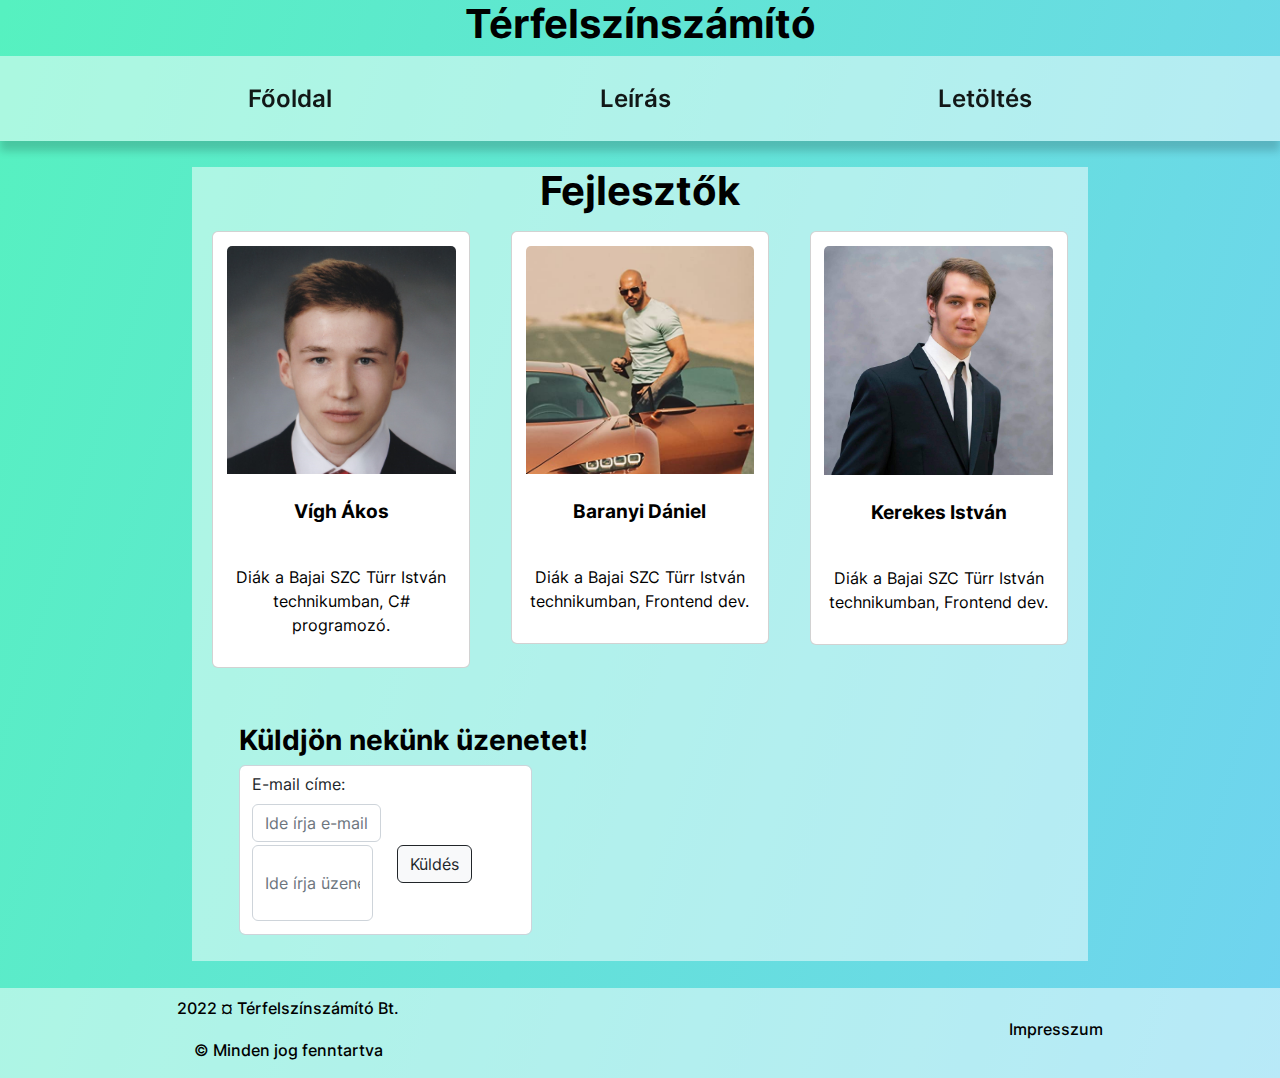
==== weboldal/index.html @ 1609f547 "fixed all prettier problems 👍" ====
<!DOCTYPE html>
<html lang="hu">

<head>

    <meta charset="UTF-8">
    <meta http-equiv="X-UA-Compatible" content="IE=edge">
    <meta name="viewport" content="width=device-width, initial-scale=1.0">
    <meta name="authors" content="Kerekes István, Baranyi Dániel, Vígh Ákos">
    <meta name="description" content="A térfelszín számító applikáció bemutatása">
    <meta name="keywords" content="Térfelszínszámító, Matematika, Számítás, Terület, Kerület, Terület és Kerület számítása, Alakzatok">

    <title>Térfelszínszámító</title>

    <link rel="stylesheet" href="css/bootstrap.min.css">
    <link rel="stylesheet" href="css/index.css">

</head>

<body>
    <header>
        <h1><b>Térfelszínszámító</b></h1>
        <nav class="navbar sticky-top navbar-expand-md navbar-light">
            <div class="container-fluid">
                <button class="navbar-toggler" type="button" data-bs-toggle="collapse" data-bs-target="#navbarNavAltMarkup" aria-controls="navbarNavAltMarkup" aria-expanded="false" aria-label="Toggle navigation">
                <span class="navbar-toggler-icon"></span>
              </button>
                <div class="collapse navbar-collapse" id="navbarNavAltMarkup">
                    <div class="navbar-nav navbar">
                        <a class="nav-link active" href="index.html">Főoldal</a>
                        <a class="nav-link active" href="leiras.html">Leírás</a>
                        <a class="nav-link active" href="" download="">Letöltés</a>
                    </div>
                </div>
            </div>
        </nav>
    </header>

    <main>
        <section class="container">
            <h1 id="fejlesztok">Fejlesztők</h1>
            <div class="mb-3">
                <div class="row">

                    <div class="mb-3 col-md-4">
                        <div class="card mb-4 box-shadow" style="margin: 3%;padding: 5%;">
                            <img class="card-img-top" src="img/akos.jpg" alt="Kép Vígh Ákosról" title="Vígh Ákos">
                            <p class="card-text text">Vígh Ákos</p>
                            <p>Diák a Bajai SZC Türr István technikumban, C# programozó.</p>
                        </div>
                    </div>

                    <div class="mb-3 col-md-4">
                        <div class="card mb-4 box-shadow" style="margin: 3%; padding: 5%;">
                            <img class="card-img-top" src="img/tate2.jpg" alt="Kép Baranyi Dánielről" title="Baranyi Dániel">
                            <p class="card-text text">Baranyi Dániel</p>
                            <p>Diák a Bajai SZC Türr István technikumban, Frontend dev.</p>
                        </div>
                    </div>

                    <div class="mb-3 col-md-4">
                        <div class="card mb-4 box-shadow" style="margin: 3%; padding: 5%;">
                            <img class="card-img-top" src="img/stewie.jpg" alt="Kép Kerekes Istvánról" title="Kerekes István">
                            <p class="card-text text">Kerekes István</p>
                            <p>Diák a Bajai SZC Türr István technikumban, Frontend dev.</p>
                        </div>
                    </div>
                </div>
            </div>

            <div class="mb-3" id="email">
                <h3><b>Küldjön nekünk üzenetet!</b></h3>
                <form action="https://formsubmit.co/kerekesistvan.teszteles@outlook.hu" method="POST">
                    <div class="form-control" id="formMsg">
                        <input type="hidden" name="_subject" value="Új üzenet!">
                        <label for="useremail" class="form-label">E-mail címe:</label>
                        <input type="email" class="form-control" name="email" id="useremail" placeholder="Ide írja e-mail címét..." required>
                        <div class="row">
                            <div class="col">
                                <input type="text" class="form-control" name="message" id="msg" placeholder="Ide írja üzenetét..." required>
                            </div>
                            <div class="col">
                                <button type="submit" class="btn btn-light btn-outline-dark" value="Send">Küldés</button>
                            </div>
                        </div>
                    </div>
                </form>
            </div>
        </section>
    </main>
    <footer class="navbar-nav navbar">
        <h6>2022 ¤ Térfelszínszámító Bt.</h4>
        <h6>© Minden jog fenntartva</h5>
        <h6>Impresszum</h6>
    </footer>
    <script src="js/bootstrap.min.js"></script>
</body>
</html>
---- weboldal/css/index.css ----
body {
    font-family: inter;
    color: #000000;
    background: linear-gradient(107.29deg, #56F1C0 0.38%, #70D3F0 100%);
}

nav {
    height: 85px;
    background: rgba(255, 255, 255, 0.5);
    text-align: center;
    font-size: x-large;
    box-shadow: 0px 10px 8px #0000002c;
    margin-bottom: 2%;
}

main {
    margin-left: 15%;
    margin-right: 15%;
}

h1 {
    text-align: center;
}

.container {
    background-color: white;
}

.navcontainer {
    display: flex;
    flex-wrap: wrap;
    flex-direction: row;
    justify-content: space-around;
    align-items: center;
    align-content: space-around;
    position: sticky !important;
    top: 0px !important;
}

.navitem {
    flex: 0 0 auto;
    margin: 10px;
}

a {
    color: #000000;
    text-decoration: none;
}

#fejlesztok {
    text-align: center;
    font-style: normal;
}

@font-face {
    font-family: inter;
    src: url(Inter-VariableFont_slnt\,wght.ttf);
}

.container {
    background-color: rgba(255, 255, 255, 0.5);
}

img {
    height: 90%;
    width: 100%;
    display: block;
}

.row {
    text-align: center;
}

.text {
    padding: 10%;
    font-size: larger;
    font-weight: bold;
}

#fejlesztok {
    margin-top: 2% !important;
    font-weight: bold;
}

li {
    float: center;
}

section {
    margin-bottom: 3%;
}

header {
    font-weight: bold;
}

#formMsg {
    width: 60%;
    height: 170px;
}

footer {
    text-align: center;
    height: 90px;
    background: #ffffff80;
    box-shadow: 0px 10px 8px #0000002c;
}

h2 {
    font-weight: bold;
}

h5 {
    color: rgba(0, 0, 0, 0.75);
}

input {
    margin-bottom: 1%;
}

button {
    float: left;
}

#msg {
    height: 200%;
    width: 100%;
}

#email {
    width: 60%;
    padding-bottom: 3%;
    padding-left: 4%;
}

#useremail {
    width: 48.5%;
}

h2 {
    padding-top: 2%;
}

.navbar-nav.navbar {
    width: 100%;
    color: black;
    font-weight: 600;
    display: flex;
    gap: 20%;
}

.nav-link.active {
    font-size: x-large;
}

.navbar-nav {
    display: flex !important;
    align-items: center !important;
    justify-content: center !important;
}
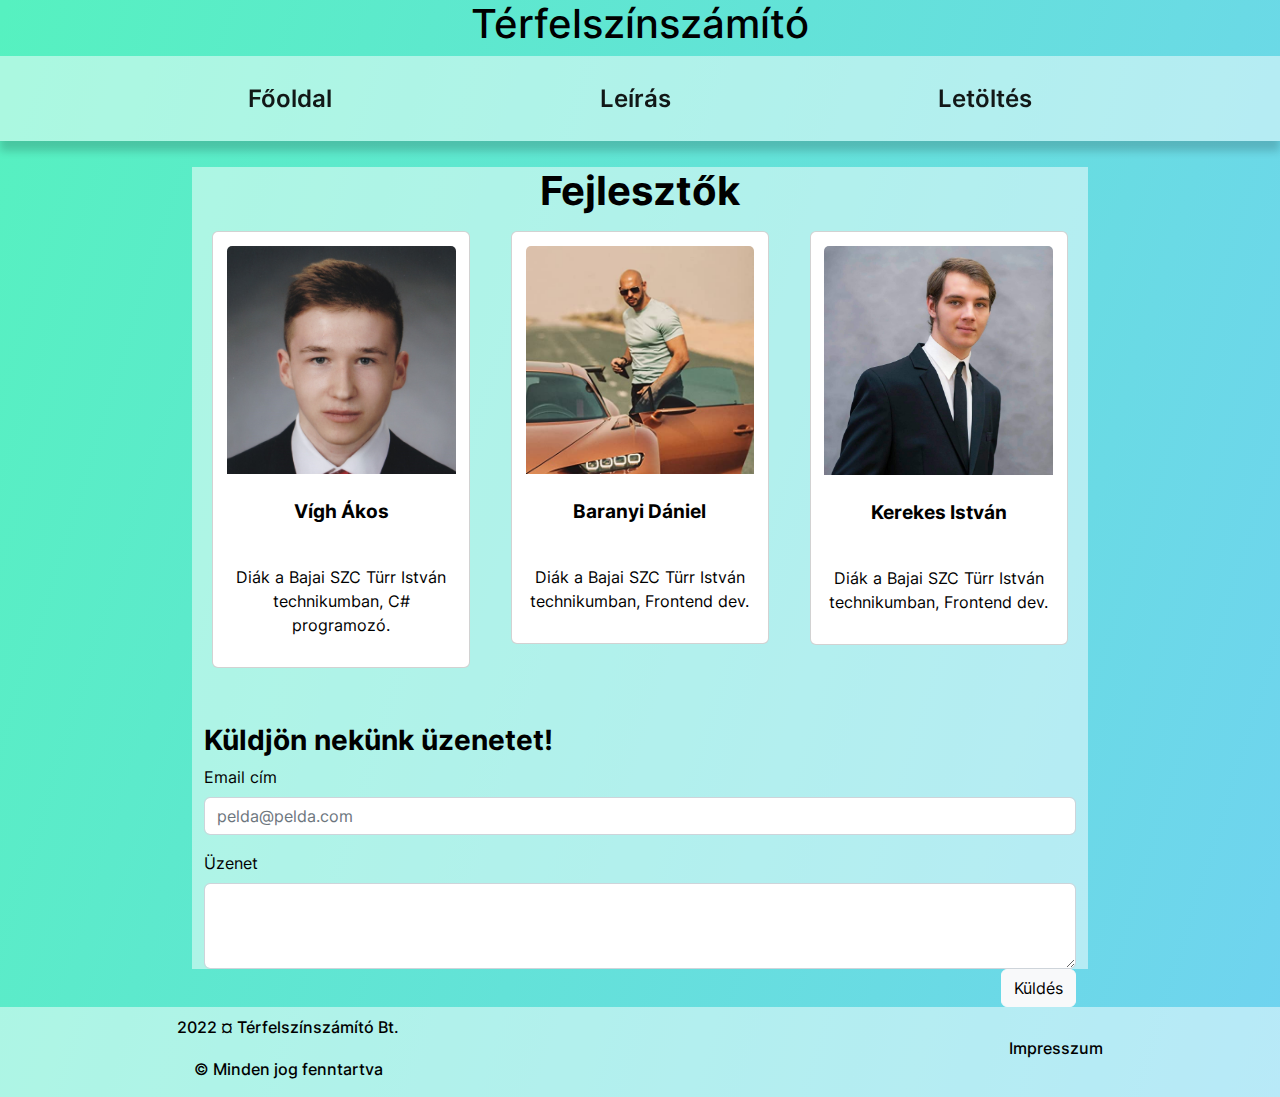
==== commit 9526e466: "index.html tervhez igazítása 1" ====
--- a/weboldal/index.html
+++ b/weboldal/index.html
@@ -2,7 +2,6 @@
 <html lang="hu">
 
 <head>
-
     <meta charset="UTF-8">
     <meta http-equiv="X-UA-Compatible" content="IE=edge">
     <meta name="viewport" content="width=device-width, initial-scale=1.0">
@@ -19,7 +18,7 @@
 
 <body>
     <header>
-        <h1><b>Térfelszínszámító</b></h1>
+        <h1>Térfelszínszámító</h1>
         <nav class="navbar sticky-top navbar-expand-md navbar-light">
             <div class="container-fluid">
                 <button class="navbar-toggler" type="button" data-bs-toggle="collapse" data-bs-target="#navbarNavAltMarkup" aria-controls="navbarNavAltMarkup" aria-expanded="false" aria-label="Toggle navigation">
@@ -68,29 +67,25 @@
                 </div>
             </div>
 
-            <div class="mb-3" id="email">
+            <div class="form">
                 <h3><b>Küldjön nekünk üzenetet!</b></h3>
                 <form action="https://formsubmit.co/kerekesistvan.teszteles@outlook.hu" method="POST">
-                    <div class="form-control" id="formMsg">
-                        <input type="hidden" name="_subject" value="Új üzenet!">
-                        <label for="useremail" class="form-label">E-mail címe:</label>
-                        <input type="email" class="form-control" name="email" id="useremail" placeholder="Ide írja e-mail címét..." required>
-                        <div class="row">
-                            <div class="col">
-                                <input type="text" class="form-control" name="message" id="msg" placeholder="Ide írja üzenetét..." required>
-                            </div>
-                            <div class="col">
-                                <button type="submit" class="btn btn-light btn-outline-dark" value="Send">Küldés</button>
-                            </div>
-                        </div>
+                    <div class="mb-3">
+                        <label for="exampleFormControlInput1" class="form-label">Email cím</label>
+                        <input type="email" class="form-control" id="exampleFormControlInput1" placeholder="pelda@pelda.com">
+                    </div>
+                    <div class="mb-3">
+                        <label for="exampleFormControlTextarea1" class="form-label">Üzenet</label>
+                        <textarea class="form-control" id="exampleFormControlTextarea1" rows="3"></textarea>
+                        <button type="submit" class="btn btn-light">Küldés</button>
                     </div>
                 </form>
             </div>
         </section>
     </main>
     <footer class="navbar-nav navbar">
-        <h6>2022 ¤ Térfelszínszámító Bt.</h4>
-        <h6>© Minden jog fenntartva</h5>
+        <h6>2022 ¤ Térfelszínszámító Bt.</h6>
+        <h6>© Minden jog fenntartva</h6>
         <h6>Impresszum</h6>
     </footer>
     <script src="js/bootstrap.min.js"></script>
--- a/weboldal/css/index.css
+++ b/weboldal/css/index.css
@@ -23,7 +23,7 @@
 }
 
 .container {
-    background-color: white;
+    background-color: rgba(255, 255, 255, 0.5);
 }
 
 .navcontainer {
@@ -94,11 +94,6 @@
     font-weight: bold;
 }
 
-#formMsg {
-    width: 60%;
-    height: 170px;
-}
-
 footer {
     text-align: center;
     height: 90px;
@@ -157,4 +152,8 @@
     display: flex !important;
     align-items: center !important;
     justify-content: center !important;
+}
+
+.btn.btn-light{
+    float: right;
 }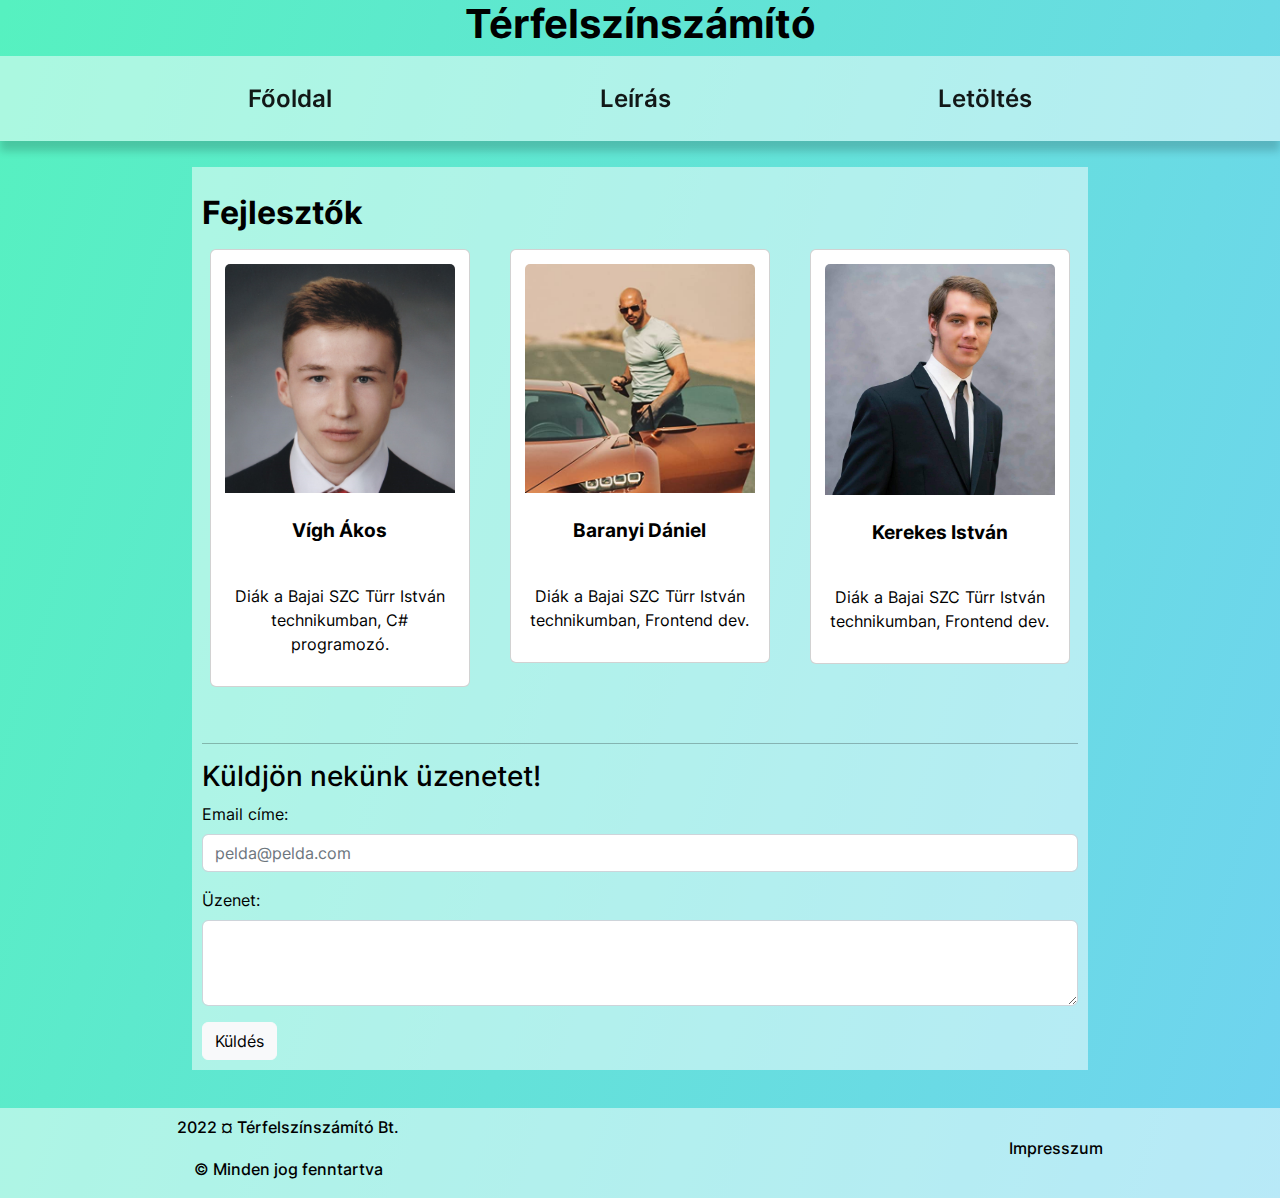
==== commit d54510ae: "Weboldal változtatások" ====
--- a/weboldal/index.html
+++ b/weboldal/index.html
@@ -36,11 +36,9 @@
     </header>
 
     <main>
-        <section class="container">
-            <h1 id="fejlesztok">Fejlesztők</h1>
+        <h2>Fejlesztők</h2>
             <div class="mb-3">
                 <div class="row">
-
                     <div class="mb-3 col-md-4">
                         <div class="card mb-4 box-shadow" style="margin: 3%;padding: 5%;">
                             <img class="card-img-top" src="img/akos.jpg" alt="Kép Vígh Ákosról" title="Vígh Ákos">
@@ -67,27 +65,28 @@
                 </div>
             </div>
 
-            <div class="form">
-                <h3><b>Küldjön nekünk üzenetet!</b></h3>
-                <form action="https://formsubmit.co/kerekesistvan.teszteles@outlook.hu" method="POST">
-                    <div class="mb-3">
-                        <label for="exampleFormControlInput1" class="form-label">Email cím</label>
-                        <input type="email" class="form-control" id="exampleFormControlInput1" placeholder="pelda@pelda.com">
-                    </div>
-                    <div class="mb-3">
-                        <label for="exampleFormControlTextarea1" class="form-label">Üzenet</label>
-                        <textarea class="form-control" id="exampleFormControlTextarea1" rows="3"></textarea>
-                        <button type="submit" class="btn btn-light">Küldés</button>
-                    </div>
-                </form>
-            </div>
-        </section>
+            <hr>
+
+            <form action="https://formsubmit.co/kerekesistvan.teszteles@outlook.hu" method="POST">
+                <h3>Küldjön nekünk üzenetet!</h3>
+                <div class="mb-3">
+                    <label for="exampleFormControlInput1" class="form-label">Email címe:</label>
+                    <input type="email" class="form-control" id="exampleFormControlInput1" placeholder="pelda@pelda.com">
+                </div>
+                <div class="mb-3">
+                    <label for="exampleFormControlTextarea1" class="form-label">Üzenet:</label>
+                    <textarea class="form-control" id="exampleFormControlTextarea1" rows="3"></textarea>
+                </div>
+                <button type="submit" class="btn btn-light">Küldés</button>
+            </form>
     </main>
+
     <footer class="navbar-nav navbar">
         <h6>2022 ¤ Térfelszínszámító Bt.</h6>
         <h6>© Minden jog fenntartva</h6>
         <h6>Impresszum</h6>
     </footer>
+
     <script src="js/bootstrap.min.js"></script>
 </body>
 </html>--- a/weboldal/css/index.css
+++ b/weboldal/css/index.css
@@ -6,7 +6,7 @@
 
 nav {
     height: 85px;
-    background: rgba(255, 255, 255, 0.5);
+    background-color: rgba(255, 255, 255, 0.5);
     text-align: center;
     font-size: x-large;
     box-shadow: 0px 10px 8px #0000002c;
@@ -14,16 +14,14 @@
 }
 
 main {
-    margin-left: 15%;
-    margin-right: 15%;
+    margin: 0 15% 3% 15%;
+    background-color: rgba(255, 255, 255, 0.5);
+    padding: 10px;
 }
 
 h1 {
     text-align: center;
-}
-
-.container {
-    background-color: rgba(255, 255, 255, 0.5);
+    font-weight: bold;
 }
 
 .navcontainer {
@@ -45,11 +43,6 @@
 a {
     color: #000000;
     text-decoration: none;
-}
-
-#fejlesztok {
-    text-align: center;
-    font-style: normal;
 }
 
 @font-face {
@@ -77,17 +70,8 @@
     font-weight: bold;
 }
 
-#fejlesztok {
-    margin-top: 2% !important;
-    font-weight: bold;
-}
-
 li {
     float: center;
-}
-
-section {
-    margin-bottom: 3%;
 }
 
 header {
@@ -107,29 +91,6 @@
 
 h5 {
     color: rgba(0, 0, 0, 0.75);
-}
-
-input {
-    margin-bottom: 1%;
-}
-
-button {
-    float: left;
-}
-
-#msg {
-    height: 200%;
-    width: 100%;
-}
-
-#email {
-    width: 60%;
-    padding-bottom: 3%;
-    padding-left: 4%;
-}
-
-#useremail {
-    width: 48.5%;
 }
 
 h2 {
@@ -152,8 +113,4 @@
     display: flex !important;
     align-items: center !important;
     justify-content: center !important;
-}
-
-.btn.btn-light{
-    float: right;
 }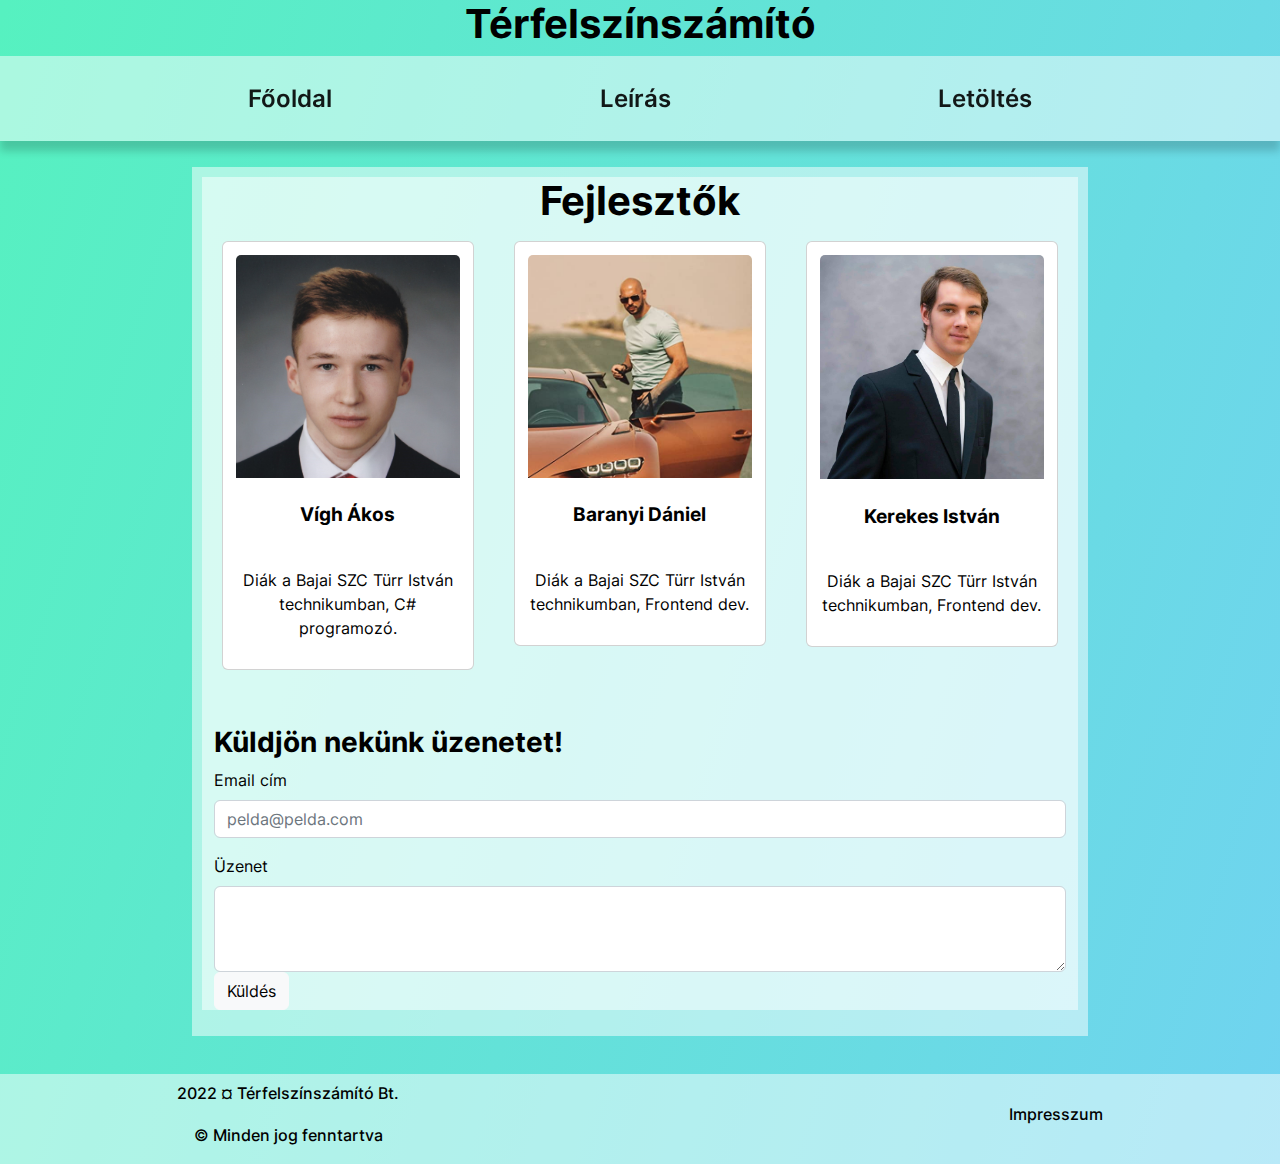
==== commit c465af5f: "nem enged pullolni" ====
--- a/weboldal/index.html
+++ b/weboldal/index.html
@@ -1,6 +1,5 @@
 <!DOCTYPE html>
 <html lang="hu">
-
 <head>
     <meta charset="UTF-8">
     <meta http-equiv="X-UA-Compatible" content="IE=edge">
@@ -8,12 +7,11 @@
     <meta name="authors" content="Kerekes István, Baranyi Dániel, Vígh Ákos">
     <meta name="description" content="A térfelszín számító applikáció bemutatása">
     <meta name="keywords" content="Térfelszínszámító, Matematika, Számítás, Terület, Kerület, Terület és Kerület számítása, Alakzatok">
-
+    <link rel="icon" type="image/png" sizes="32x32" href="../docs/web_pics/favicon-32x32.png">
     <title>Térfelszínszámító</title>
 
     <link rel="stylesheet" href="css/bootstrap.min.css">
     <link rel="stylesheet" href="css/index.css">
-
 </head>
 
 <body>
@@ -36,9 +34,11 @@
     </header>
 
     <main>
-        <h2>Fejlesztők</h2>
+        <section class="container">
+            <h1 id="fejlesztok">Fejlesztők</h1>
             <div class="mb-3">
                 <div class="row">
+
                     <div class="mb-3 col-md-4">
                         <div class="card mb-4 box-shadow" style="margin: 3%;padding: 5%;">
                             <img class="card-img-top" src="img/akos.jpg" alt="Kép Vígh Ákosról" title="Vígh Ákos">
@@ -65,28 +65,27 @@
                 </div>
             </div>
 
-            <hr>
-
-            <form action="https://formsubmit.co/kerekesistvan.teszteles@outlook.hu" method="POST">
-                <h3>Küldjön nekünk üzenetet!</h3>
-                <div class="mb-3">
-                    <label for="exampleFormControlInput1" class="form-label">Email címe:</label>
-                    <input type="email" class="form-control" id="exampleFormControlInput1" placeholder="pelda@pelda.com">
-                </div>
-                <div class="mb-3">
-                    <label for="exampleFormControlTextarea1" class="form-label">Üzenet:</label>
-                    <textarea class="form-control" id="exampleFormControlTextarea1" rows="3"></textarea>
-                </div>
-                <button type="submit" class="btn btn-light">Küldés</button>
-            </form>
+            <div class="form">
+                <h3><b>Küldjön nekünk üzenetet!</b></h3>
+                <form action="https://formsubmit.co/kerekesistvan.teszteles@outlook.hu" method="POST">
+                    <div class="mb-3">
+                        <label for="exampleFormControlInput1" class="form-label">Email cím</label>
+                        <input type="email" class="form-control" id="exampleFormControlInput1" placeholder="pelda@pelda.com">
+                    </div>
+                    <div class="mb-3">
+                        <label for="exampleFormControlTextarea1" class="form-label">Üzenet</label>
+                        <textarea class="form-control" id="exampleFormControlTextarea1" rows="3"></textarea>
+                        <button type="submit" class="btn btn-light">Küldés</button>
+                    </div>
+                </form>
+            </div>
+        </section>
     </main>
-
     <footer class="navbar-nav navbar">
         <h6>2022 ¤ Térfelszínszámító Bt.</h6>
         <h6>© Minden jog fenntartva</h6>
         <h6>Impresszum</h6>
     </footer>
-
     <script src="js/bootstrap.min.js"></script>
 </body>
 </html>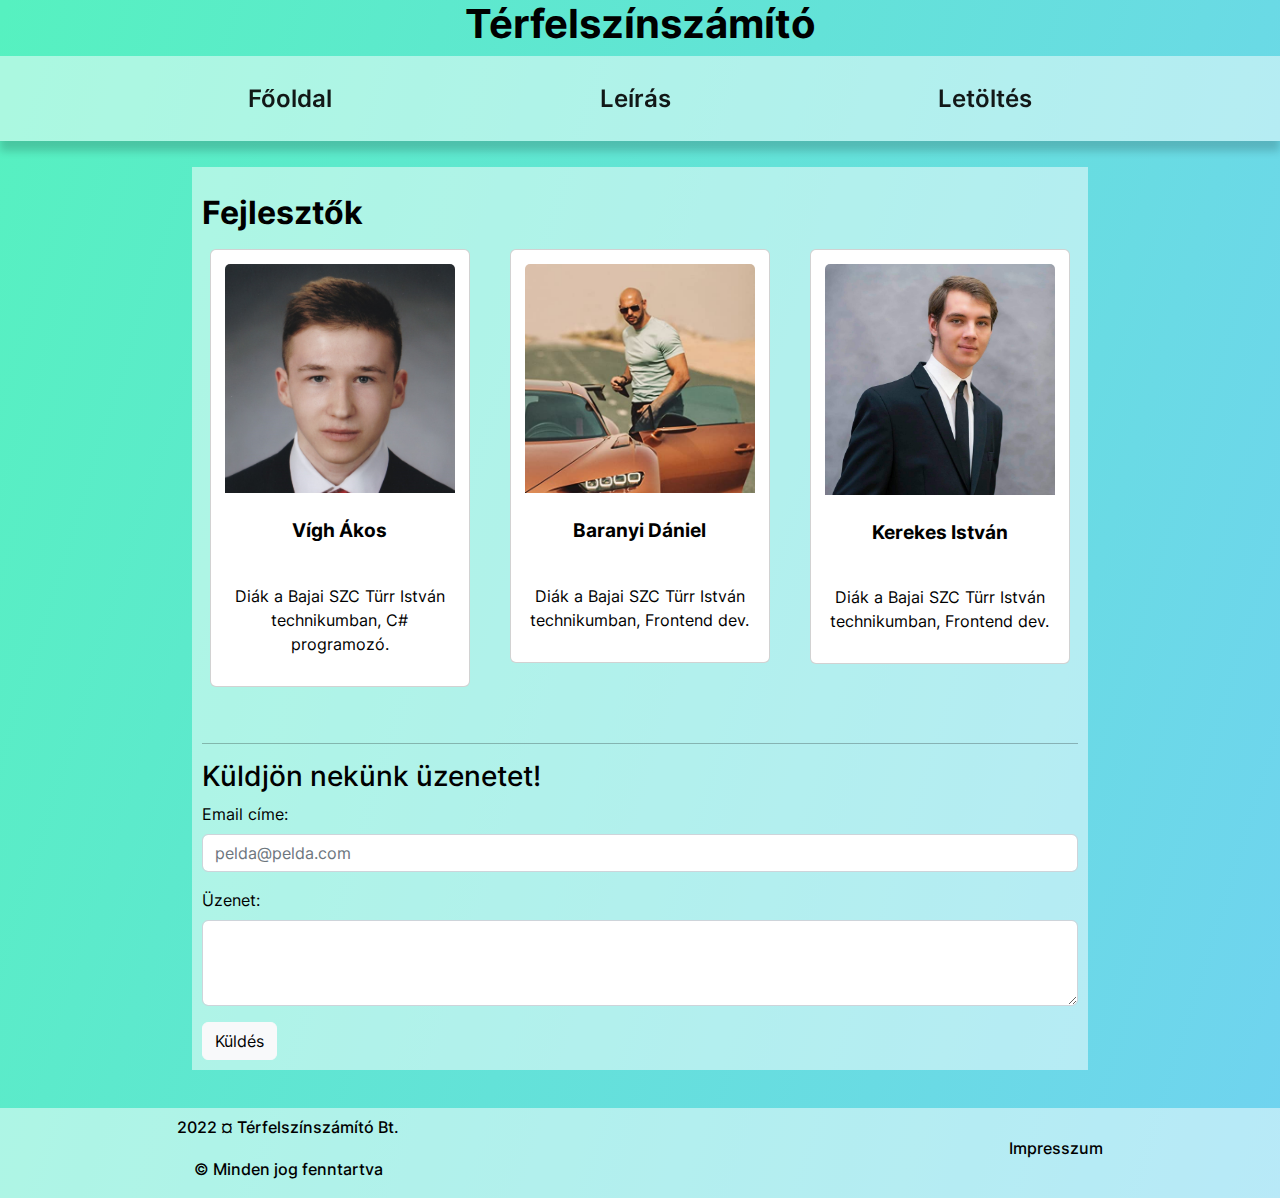
==== commit 11c6488a: "Merge branch 'main' of https://github.com/baranyidaniel/terfelszinszamito" ====
--- a/weboldal/index.html
+++ b/weboldal/index.html
@@ -34,11 +34,9 @@
     </header>
 
     <main>
-        <section class="container">
-            <h1 id="fejlesztok">Fejlesztők</h1>
+        <h2>Fejlesztők</h2>
             <div class="mb-3">
                 <div class="row">
-
                     <div class="mb-3 col-md-4">
                         <div class="card mb-4 box-shadow" style="margin: 3%;padding: 5%;">
                             <img class="card-img-top" src="img/akos.jpg" alt="Kép Vígh Ákosról" title="Vígh Ákos">
@@ -65,27 +63,28 @@
                 </div>
             </div>
 
-            <div class="form">
-                <h3><b>Küldjön nekünk üzenetet!</b></h3>
-                <form action="https://formsubmit.co/kerekesistvan.teszteles@outlook.hu" method="POST">
-                    <div class="mb-3">
-                        <label for="exampleFormControlInput1" class="form-label">Email cím</label>
-                        <input type="email" class="form-control" id="exampleFormControlInput1" placeholder="pelda@pelda.com">
-                    </div>
-                    <div class="mb-3">
-                        <label for="exampleFormControlTextarea1" class="form-label">Üzenet</label>
-                        <textarea class="form-control" id="exampleFormControlTextarea1" rows="3"></textarea>
-                        <button type="submit" class="btn btn-light">Küldés</button>
-                    </div>
-                </form>
-            </div>
-        </section>
+            <hr>
+
+            <form action="https://formsubmit.co/kerekesistvan.teszteles@outlook.hu" method="POST">
+                <h3>Küldjön nekünk üzenetet!</h3>
+                <div class="mb-3">
+                    <label for="exampleFormControlInput1" class="form-label">Email címe:</label>
+                    <input type="email" class="form-control" id="exampleFormControlInput1" placeholder="pelda@pelda.com">
+                </div>
+                <div class="mb-3">
+                    <label for="exampleFormControlTextarea1" class="form-label">Üzenet:</label>
+                    <textarea class="form-control" id="exampleFormControlTextarea1" rows="3"></textarea>
+                </div>
+                <button type="submit" class="btn btn-light">Küldés</button>
+            </form>
     </main>
+
     <footer class="navbar-nav navbar">
         <h6>2022 ¤ Térfelszínszámító Bt.</h6>
         <h6>© Minden jog fenntartva</h6>
         <h6>Impresszum</h6>
     </footer>
+
     <script src="js/bootstrap.min.js"></script>
 </body>
 </html>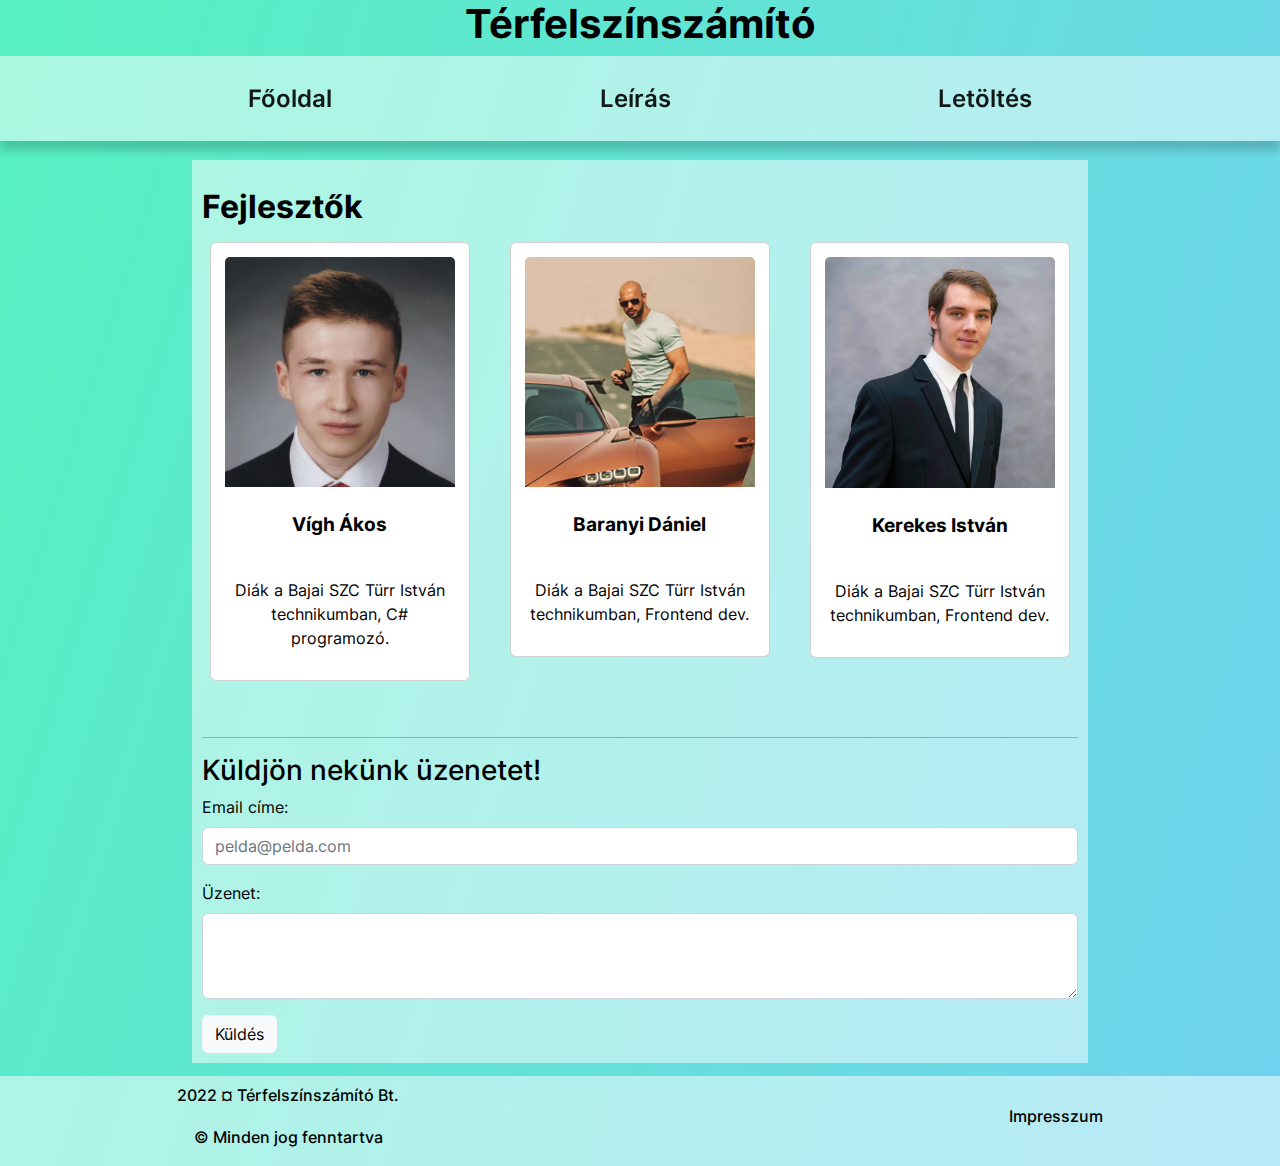
==== commit fb9b89b9: "padding igazítás, hogy az oldalak pontosabban tükrőzzék a terveket" ====
--- a/weboldal/index.html
+++ b/weboldal/index.html
@@ -1,5 +1,6 @@
 <!DOCTYPE html>
 <html lang="hu">
+
 <head>
     <meta charset="UTF-8">
     <meta http-equiv="X-UA-Compatible" content="IE=edge">
@@ -26,7 +27,7 @@
                     <div class="navbar-nav navbar">
                         <a class="nav-link active" href="index.html">Főoldal</a>
                         <a class="nav-link active" href="leiras.html">Leírás</a>
-                        <a class="nav-link active" href="" download="">Letöltés</a>
+                        <a class="nav-link active" href="assets/terfelszinszamito.zip" download="Térfelszínszámító">Letöltés</a>
                     </div>
                 </div>
             </div>
@@ -35,48 +36,48 @@
 
     <main>
         <h2>Fejlesztők</h2>
-            <div class="mb-3">
-                <div class="row">
-                    <div class="mb-3 col-md-4">
-                        <div class="card mb-4 box-shadow" style="margin: 3%;padding: 5%;">
-                            <img class="card-img-top" src="img/akos.jpg" alt="Kép Vígh Ákosról" title="Vígh Ákos">
-                            <p class="card-text text">Vígh Ákos</p>
-                            <p>Diák a Bajai SZC Türr István technikumban, C# programozó.</p>
-                        </div>
+        <div class="mb-3">
+            <div class="row">
+                <div class="mb-3 col-md-4">
+                    <div class="card mb-4 box-shadow" style="margin: 3%;padding: 5%;">
+                        <img class="card-img-top" src="img/akos.jpg" alt="Kép Vígh Ákosról" title="Vígh Ákos">
+                        <p class="card-text text">Vígh Ákos</p>
+                        <p>Diák a Bajai SZC Türr István technikumban, C# programozó.</p>
                     </div>
+                </div>
 
-                    <div class="mb-3 col-md-4">
-                        <div class="card mb-4 box-shadow" style="margin: 3%; padding: 5%;">
-                            <img class="card-img-top" src="img/tate2.jpg" alt="Kép Baranyi Dánielről" title="Baranyi Dániel">
-                            <p class="card-text text">Baranyi Dániel</p>
-                            <p>Diák a Bajai SZC Türr István technikumban, Frontend dev.</p>
-                        </div>
+                <div class="mb-3 col-md-4">
+                    <div class="card mb-4 box-shadow" style="margin: 3%; padding: 5%;">
+                        <img class="card-img-top" src="img/tate2.jpg" alt="Kép Baranyi Dánielről" title="Baranyi Dániel">
+                        <p class="card-text text">Baranyi Dániel</p>
+                        <p>Diák a Bajai SZC Türr István technikumban, Frontend dev.</p>
                     </div>
+                </div>
 
-                    <div class="mb-3 col-md-4">
-                        <div class="card mb-4 box-shadow" style="margin: 3%; padding: 5%;">
-                            <img class="card-img-top" src="img/stewie.jpg" alt="Kép Kerekes Istvánról" title="Kerekes István">
-                            <p class="card-text text">Kerekes István</p>
-                            <p>Diák a Bajai SZC Türr István technikumban, Frontend dev.</p>
-                        </div>
+                <div class="mb-3 col-md-4">
+                    <div class="card mb-4 box-shadow" style="margin: 3%; padding: 5%;">
+                        <img class="card-img-top" src="img/stewie.jpg" alt="Kép Kerekes Istvánról" title="Kerekes István">
+                        <p class="card-text text">Kerekes István</p>
+                        <p>Diák a Bajai SZC Türr István technikumban, Frontend dev.</p>
                     </div>
                 </div>
             </div>
+        </div>
 
-            <hr>
+        <hr>
 
-            <form action="https://formsubmit.co/kerekesistvan.teszteles@outlook.hu" method="POST">
-                <h3>Küldjön nekünk üzenetet!</h3>
-                <div class="mb-3">
-                    <label for="exampleFormControlInput1" class="form-label">Email címe:</label>
-                    <input type="email" class="form-control" id="exampleFormControlInput1" placeholder="pelda@pelda.com">
-                </div>
-                <div class="mb-3">
-                    <label for="exampleFormControlTextarea1" class="form-label">Üzenet:</label>
-                    <textarea class="form-control" id="exampleFormControlTextarea1" rows="3"></textarea>
-                </div>
-                <button type="submit" class="btn btn-light">Küldés</button>
-            </form>
+        <form action="https://formsubmit.co/kerekesistvan.teszteles@outlook.hu" method="POST">
+            <h3>Küldjön nekünk üzenetet!</h3>
+            <div class="mb-3">
+                <label for="exampleFormControlInput1" class="form-label">Email címe:</label>
+                <input type="email" class="form-control" id="exampleFormControlInput1" placeholder="pelda@pelda.com">
+            </div>
+            <div class="mb-3">
+                <label for="exampleFormControlTextarea1" class="form-label">Üzenet:</label>
+                <textarea class="form-control" id="exampleFormControlTextarea1" rows="3"></textarea>
+            </div>
+            <button type="submit" class="btn btn-light">Küldés</button>
+        </form>
     </main>
 
     <footer class="navbar-nav navbar">
@@ -87,4 +88,5 @@
 
     <script src="js/bootstrap.min.js"></script>
 </body>
+
 </html>--- a/weboldal/css/index.css
+++ b/weboldal/css/index.css
@@ -10,11 +10,10 @@
     text-align: center;
     font-size: x-large;
     box-shadow: 0px 10px 8px #0000002c;
-    margin-bottom: 2%;
 }
 
 main {
-    margin: 0 15% 3% 15%;
+    margin: 1.5% 15% 1% 15%;
     background-color: rgba(255, 255, 255, 0.5);
     padding: 10px;
 }
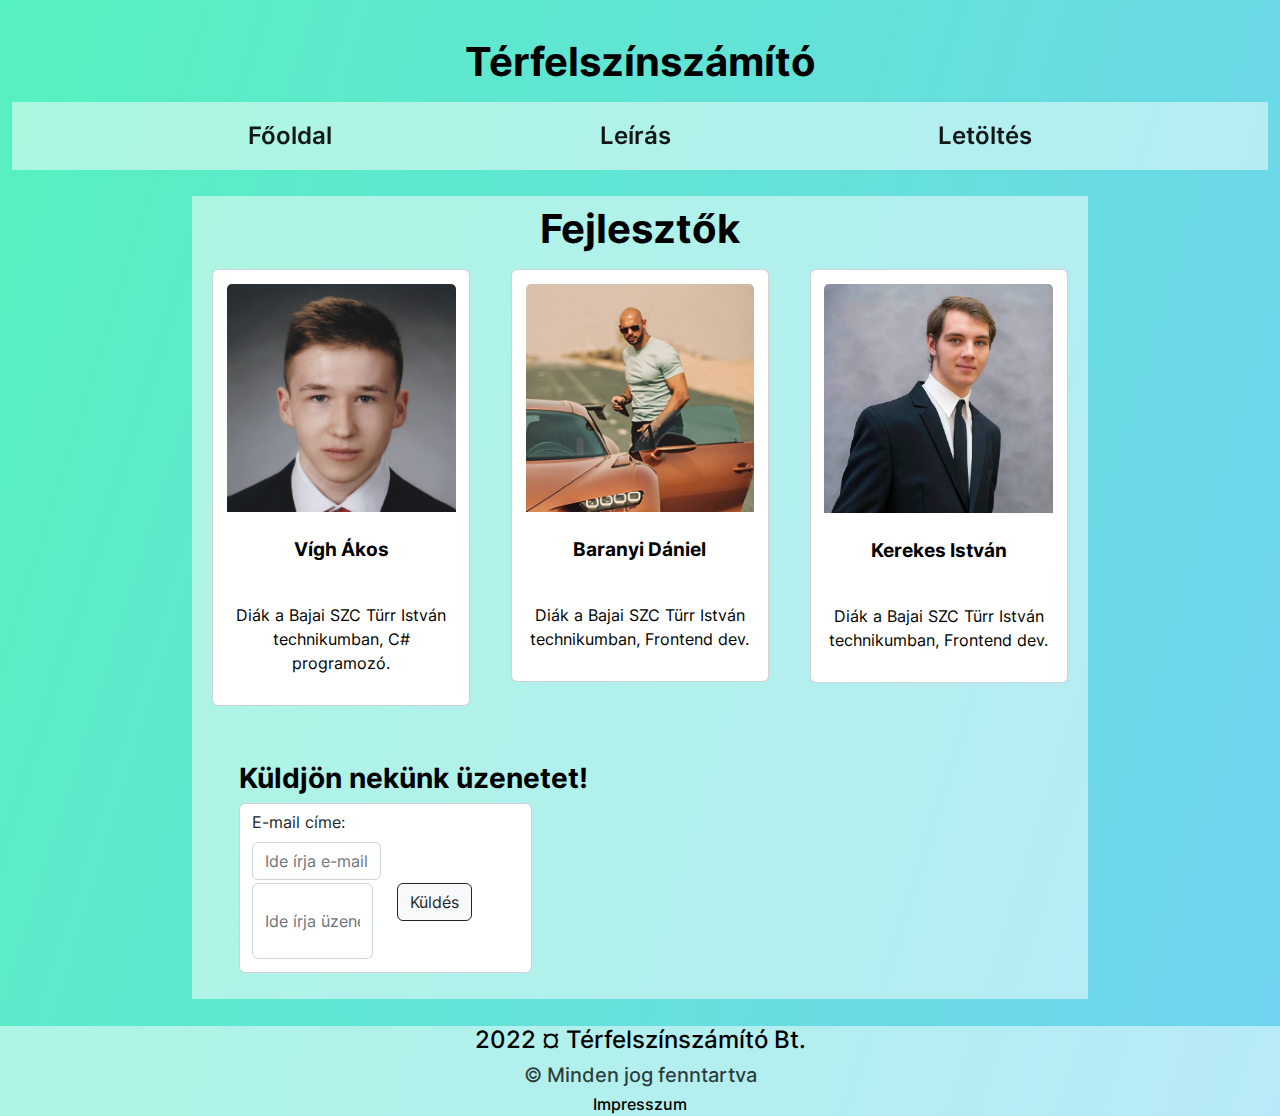
==== commit 04661c72: "fooldal hamburger menu fix" ====
--- a/weboldal/index.html
+++ b/weboldal/index.html
@@ -2,90 +2,102 @@
 <html lang="hu">
 
 <head>
+
     <meta charset="UTF-8">
     <meta http-equiv="X-UA-Compatible" content="IE=edge">
     <meta name="viewport" content="width=device-width, initial-scale=1.0">
     <meta name="authors" content="Kerekes István, Baranyi Dániel, Vígh Ákos">
     <meta name="description" content="A térfelszín számító applikáció bemutatása">
     <meta name="keywords" content="Térfelszínszámító, Matematika, Számítás, Terület, Kerület, Terület és Kerület számítása, Alakzatok">
-    <link rel="icon" type="image/png" sizes="32x32" href="../docs/web_pics/favicon-32x32.png">
+
     <title>Térfelszínszámító</title>
 
     <link rel="stylesheet" href="css/bootstrap.min.css">
     <link rel="stylesheet" href="css/index.css">
+
 </head>
 
 <body>
     <header>
-        <h1>Térfelszínszámító</h1>
+        <h1><b>Térfelszínszámító</b></h1>
         <nav class="navbar sticky-top navbar-expand-md navbar-light">
             <div class="container-fluid">
                 <button class="navbar-toggler" type="button" data-bs-toggle="collapse" data-bs-target="#navbarNavAltMarkup" aria-controls="navbarNavAltMarkup" aria-expanded="false" aria-label="Toggle navigation">
-                <span class="navbar-toggler-icon"></span>
-              </button>
+                    <span class="navbar-toggler-icon"></span>
+                </button>
                 <div class="collapse navbar-collapse" id="navbarNavAltMarkup">
                     <div class="navbar-nav navbar">
                         <a class="nav-link active" href="index.html">Főoldal</a>
                         <a class="nav-link active" href="leiras.html">Leírás</a>
-                        <a class="nav-link active" href="assets/terfelszinszamito.zip" download="Térfelszínszámító">Letöltés</a>
+                        <a class="nav-link active" href="">Letöltés</a>
                     </div>
                 </div>
             </div>
         </nav>
     </header>
+    <main>
+        <section class="container">
 
-    <main>
-        <h2>Fejlesztők</h2>
-        <div class="mb-3">
-            <div class="row">
-                <div class="mb-3 col-md-4">
-                    <div class="card mb-4 box-shadow" style="margin: 3%;padding: 5%;">
-                        <img class="card-img-top" src="img/akos.jpg" alt="Kép Vígh Ákosról" title="Vígh Ákos">
-                        <p class="card-text text">Vígh Ákos</p>
-                        <p>Diák a Bajai SZC Türr István technikumban, C# programozó.</p>
+            <h1 id="fejlesztok">Fejlesztők</h1>
+            <div class="mb-3">
+                <div class="row">
+
+                    <div class="mb-3 col-md-4">
+                        <div class="card mb-4 box-shadow" style="margin: 3%;padding: 5%;">
+                            <img class="card-img-top" src="img/akos.jpg" alt="Kép Vígh Ákosról" title="Vígh Ákos">
+                            <p class="card-text text">Vígh Ákos</p>
+                            <p>Diák a Bajai SZC Türr István technikumban, C# programozó.</p>
+                        </div>
                     </div>
-                </div>
 
-                <div class="mb-3 col-md-4">
-                    <div class="card mb-4 box-shadow" style="margin: 3%; padding: 5%;">
-                        <img class="card-img-top" src="img/tate2.jpg" alt="Kép Baranyi Dánielről" title="Baranyi Dániel">
-                        <p class="card-text text">Baranyi Dániel</p>
-                        <p>Diák a Bajai SZC Türr István technikumban, Frontend dev.</p>
+                    <div class="mb-3 col-md-4">
+                        <div class="card mb-4 box-shadow" style="margin: 3%; padding: 5%;">
+                            <img class="card-img-top" src="img/tate2.jpg" alt="Kép Baranyi Dánielről" title="Baranyi Dániel">
+                            <p class="card-text text">Baranyi Dániel</p>
+                            <p>Diák a Bajai SZC Türr István technikumban, Frontend dev.</p>
+                        </div>
                     </div>
-                </div>
 
-                <div class="mb-3 col-md-4">
-                    <div class="card mb-4 box-shadow" style="margin: 3%; padding: 5%;">
-                        <img class="card-img-top" src="img/stewie.jpg" alt="Kép Kerekes Istvánról" title="Kerekes István">
-                        <p class="card-text text">Kerekes István</p>
-                        <p>Diák a Bajai SZC Türr István technikumban, Frontend dev.</p>
+                    <div class="mb-3 col-md-4">
+                        <div class="card mb-4 box-shadow" style="margin: 3%; padding: 5%;">
+                            <img class="card-img-top" src="img/stewie.jpg" alt="Kép Kerekes Istvánról" title="Kerekes István">
+                            <p class="card-text text">Kerekes István</p>
+                            <p>Diák a Bajai SZC Türr István technikumban, Frontend dev.</p>
+                        </div>
                     </div>
                 </div>
             </div>
-        </div>
 
-        <hr>
+            <div class="mb-3" id="email">
+                <h3><b>Küldjön nekünk üzenetet!</b></h3>
+                <form action="https://formsubmit.co/kerekesistvan.teszteles@outlook.hu" method="POST">
+                    <div class="form-control" id="formMsg">
+                        <input type="hidden" name="_subject" value="Új üzenet!">
+                        <label for="useremail" class="form-label">E-mail címe:</label>
+                        <input type="email" class="form-control" name="email" id="useremail" placeholder="Ide írja e-mail címét..." required>
 
-        <form action="https://formsubmit.co/kerekesistvan.teszteles@outlook.hu" method="POST">
-            <h3>Küldjön nekünk üzenetet!</h3>
-            <div class="mb-3">
-                <label for="exampleFormControlInput1" class="form-label">Email címe:</label>
-                <input type="email" class="form-control" id="exampleFormControlInput1" placeholder="pelda@pelda.com">
+                        <div class="row">
+                            <div class="col">
+                                <input type="text" class="form-control" name="message" id="msg" placeholder="Ide írja üzenetét..." required>
+                            </div>
+
+                            <div class="col">
+                                <button type="submit" class="btn btn-light btn-outline-dark" value="Send">Küldés</button>
+                            </div>
+                        </div>
+
+                    </div>
+
+                </form>
             </div>
-            <div class="mb-3">
-                <label for="exampleFormControlTextarea1" class="form-label">Üzenet:</label>
-                <textarea class="form-control" id="exampleFormControlTextarea1" rows="3"></textarea>
-            </div>
-            <button type="submit" class="btn btn-light">Küldés</button>
-        </form>
+
+        </section>
     </main>
-
-    <footer class="navbar-nav navbar">
-        <h6>2022 ¤ Térfelszínszámító Bt.</h6>
-        <h6>© Minden jog fenntartva</h6>
+    <footer>
+        <h4>2022 ¤ Térfelszínszámító Bt.</h4>
+        <h5>© Minden jog fenntartva</h5>
         <h6>Impresszum</h6>
     </footer>
-
     <script src="js/bootstrap.min.js"></script>
 </body>
 
--- a/weboldal/css/index.css
+++ b/weboldal/css/index.css
@@ -4,34 +4,18 @@
     background: linear-gradient(107.29deg, #56F1C0 0.38%, #70D3F0 100%);
 }
 
-nav {
-    height: 85px;
-    background-color: rgba(255, 255, 255, 0.5);
-    text-align: center;
-    font-size: x-large;
-    box-shadow: 0px 10px 8px #0000002c;
-}
-
 main {
-    margin: 1.5% 15% 1% 15%;
-    background-color: rgba(255, 255, 255, 0.5);
-    padding: 10px;
+    margin-left: 15%;
+    margin-right: 15%;
 }
 
 h1 {
+    padding-top: 1%;
     text-align: center;
-    font-weight: bold;
 }
 
-.navcontainer {
-    display: flex;
-    flex-wrap: wrap;
-    flex-direction: row;
-    justify-content: space-around;
-    align-items: center;
-    align-content: space-around;
-    position: sticky !important;
-    top: 0px !important;
+.container {
+    background-color: white;
 }
 
 .navitem {
@@ -42,6 +26,11 @@
 a {
     color: #000000;
     text-decoration: none;
+}
+
+#fejlesztok {
+    text-align: center;
+    font-style: normal;
 }
 
 @font-face {
@@ -69,12 +58,27 @@
     font-weight: bold;
 }
 
+#fejlesztok {
+    margin-top: 2% !important;
+    font-weight: bold;
+}
+
 li {
     float: center;
 }
 
+section {
+    margin-bottom: 3%;
+}
+
 header {
+    margin-top: 2%;
     font-weight: bold;
+}
+
+#formMsg {
+    width: 60%;
+    height: 170px;
 }
 
 footer {
@@ -92,12 +96,36 @@
     color: rgba(0, 0, 0, 0.75);
 }
 
+input {
+    margin-bottom: 1%;
+}
+
+button {
+    float: left;
+}
+
+#msg {
+    height: 200%;
+    width: 100%;
+}
+
+#email {
+    width: 60%;
+    padding-bottom: 3%;
+    padding-left: 4%;
+}
+
+#useremail {
+    width: 48.5%;
+}
+
 h2 {
     padding-top: 2%;
 }
 
 .navbar-nav.navbar {
     width: 100%;
+    background: #ffffff80;
     color: black;
     font-weight: 600;
     display: flex;
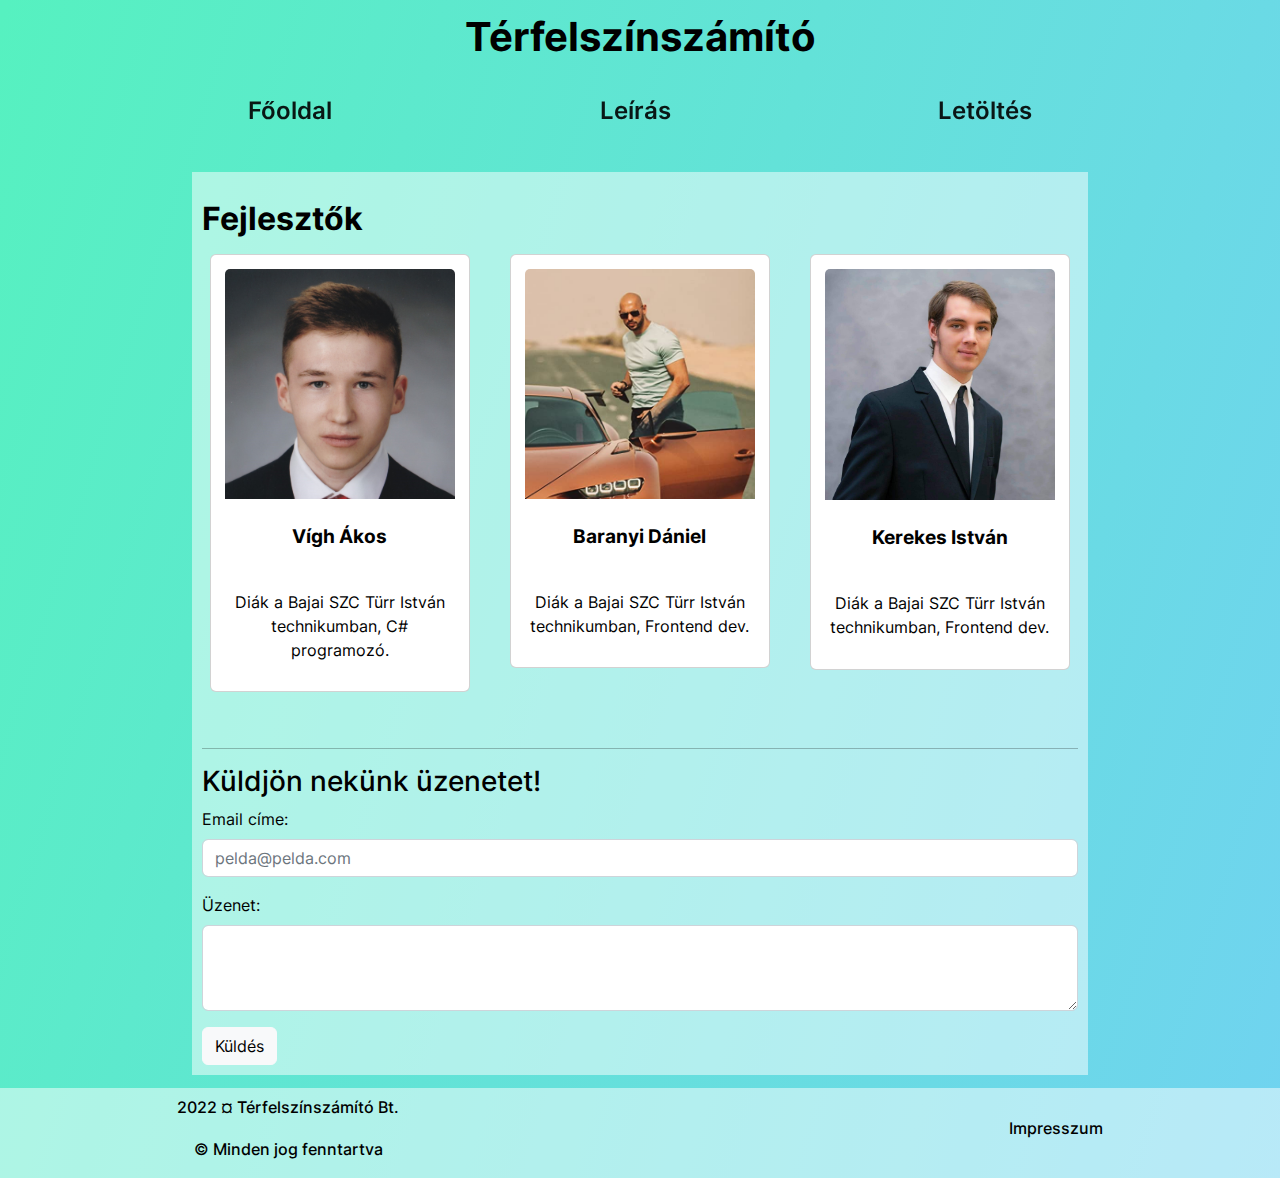
==== commit c3dc1905: "Merge branch 'main' of https://github.com/baranyidaniel/terfelszinszamito" ====
--- a/weboldal/index.html
+++ b/weboldal/index.html
@@ -2,24 +2,22 @@
 <html lang="hu">
 
 <head>
-
     <meta charset="UTF-8">
     <meta http-equiv="X-UA-Compatible" content="IE=edge">
     <meta name="viewport" content="width=device-width, initial-scale=1.0">
     <meta name="authors" content="Kerekes István, Baranyi Dániel, Vígh Ákos">
     <meta name="description" content="A térfelszín számító applikáció bemutatása">
     <meta name="keywords" content="Térfelszínszámító, Matematika, Számítás, Terület, Kerület, Terület és Kerület számítása, Alakzatok">
-
+    <link rel="icon" type="image/png" sizes="32x32" href="../docs/web_pics/favicon-32x32.png">
     <title>Térfelszínszámító</title>
 
     <link rel="stylesheet" href="css/bootstrap.min.css">
     <link rel="stylesheet" href="css/index.css">
-
 </head>
 
 <body>
     <header>
-        <h1><b>Térfelszínszámító</b></h1>
+        <h1>Térfelszínszámító</h1>
         <nav class="navbar sticky-top navbar-expand-md navbar-light">
             <div class="container-fluid">
                 <button class="navbar-toggler" type="button" data-bs-toggle="collapse" data-bs-target="#navbarNavAltMarkup" aria-controls="navbarNavAltMarkup" aria-expanded="false" aria-label="Toggle navigation">
@@ -29,75 +27,64 @@
                     <div class="navbar-nav navbar">
                         <a class="nav-link active" href="index.html">Főoldal</a>
                         <a class="nav-link active" href="leiras.html">Leírás</a>
-                        <a class="nav-link active" href="">Letöltés</a>
+                        <a class="nav-link active" href="assets/terfelszinszamito.zip" download="Térfelszínszámító">Letöltés</a>
                     </div>
                 </div>
             </div>
         </nav>
     </header>
     <main>
-        <section class="container">
+        <h2>Fejlesztők</h2>
+        <div class="mb-3">
+            <div class="row">
+                <div class="mb-3 col-md-4">
+                    <div class="card mb-4 box-shadow" style="margin: 3%;padding: 5%;">
+                        <img class="card-img-top" src="img/akos.jpg" alt="Kép Vígh Ákosról" title="Vígh Ákos">
+                        <p class="card-text text">Vígh Ákos</p>
+                        <p>Diák a Bajai SZC Türr István technikumban, C# programozó.</p>
+                    </div>
+                </div>
 
-            <h1 id="fejlesztok">Fejlesztők</h1>
-            <div class="mb-3">
-                <div class="row">
+                <div class="mb-3 col-md-4">
+                    <div class="card mb-4 box-shadow" style="margin: 3%; padding: 5%;">
+                        <img class="card-img-top" src="img/tate2.jpg" alt="Kép Baranyi Dánielről" title="Baranyi Dániel">
+                        <p class="card-text text">Baranyi Dániel</p>
+                        <p>Diák a Bajai SZC Türr István technikumban, Frontend dev.</p>
+                    </div>
+                </div>
 
-                    <div class="mb-3 col-md-4">
-                        <div class="card mb-4 box-shadow" style="margin: 3%;padding: 5%;">
-                            <img class="card-img-top" src="img/akos.jpg" alt="Kép Vígh Ákosról" title="Vígh Ákos">
-                            <p class="card-text text">Vígh Ákos</p>
-                            <p>Diák a Bajai SZC Türr István technikumban, C# programozó.</p>
-                        </div>
-                    </div>
-
-                    <div class="mb-3 col-md-4">
-                        <div class="card mb-4 box-shadow" style="margin: 3%; padding: 5%;">
-                            <img class="card-img-top" src="img/tate2.jpg" alt="Kép Baranyi Dánielről" title="Baranyi Dániel">
-                            <p class="card-text text">Baranyi Dániel</p>
-                            <p>Diák a Bajai SZC Türr István technikumban, Frontend dev.</p>
-                        </div>
-                    </div>
-
-                    <div class="mb-3 col-md-4">
-                        <div class="card mb-4 box-shadow" style="margin: 3%; padding: 5%;">
-                            <img class="card-img-top" src="img/stewie.jpg" alt="Kép Kerekes Istvánról" title="Kerekes István">
-                            <p class="card-text text">Kerekes István</p>
-                            <p>Diák a Bajai SZC Türr István technikumban, Frontend dev.</p>
-                        </div>
+                <div class="mb-3 col-md-4">
+                    <div class="card mb-4 box-shadow" style="margin: 3%; padding: 5%;">
+                        <img class="card-img-top" src="img/stewie.jpg" alt="Kép Kerekes Istvánról" title="Kerekes István">
+                        <p class="card-text text">Kerekes István</p>
+                        <p>Diák a Bajai SZC Türr István technikumban, Frontend dev.</p>
                     </div>
                 </div>
             </div>
+        </div>
 
-            <div class="mb-3" id="email">
-                <h3><b>Küldjön nekünk üzenetet!</b></h3>
-                <form action="https://formsubmit.co/kerekesistvan.teszteles@outlook.hu" method="POST">
-                    <div class="form-control" id="formMsg">
-                        <input type="hidden" name="_subject" value="Új üzenet!">
-                        <label for="useremail" class="form-label">E-mail címe:</label>
-                        <input type="email" class="form-control" name="email" id="useremail" placeholder="Ide írja e-mail címét..." required>
+        <hr>
 
-                        <div class="row">
-                            <div class="col">
-                                <input type="text" class="form-control" name="message" id="msg" placeholder="Ide írja üzenetét..." required>
-                            </div>
+        <form action="https://formsubmit.co/kerekesistvan.teszteles@outlook.hu" method="POST">
+            <h3>Küldjön nekünk üzenetet!</h3>
+            <div class="mb-3">
+                <label for="exampleFormControlInput1" class="form-label">Email címe:</label>
+                <input type="email" class="form-control" id="exampleFormControlInput1" placeholder="pelda@pelda.com">
+            </div>
+            <div class="mb-3">
+                <label for="exampleFormControlTextarea1" class="form-label">Üzenet:</label>
+                <textarea class="form-control" id="exampleFormControlTextarea1" rows="3"></textarea>
+            </div>
+            <button type="submit" class="btn btn-light">Küldés</button>
+        </form>
+    </main>
 
-                            <div class="col">
-                                <button type="submit" class="btn btn-light btn-outline-dark" value="Send">Küldés</button>
-                            </div>
-                        </div>
-
-                    </div>
-
-                </form>
-            </div>
-
-        </section>
-    </main>
-    <footer>
-        <h4>2022 ¤ Térfelszínszámító Bt.</h4>
-        <h5>© Minden jog fenntartva</h5>
+    <footer class="navbar-nav navbar">
+        <h6>2022 ¤ Térfelszínszámító Bt.</h6>
+        <h6>© Minden jog fenntartva</h6>
         <h6>Impresszum</h6>
     </footer>
+
     <script src="js/bootstrap.min.js"></script>
 </body>
 
--- a/weboldal/css/index.css
+++ b/weboldal/css/index.css
@@ -5,17 +5,15 @@
 }
 
 main {
-    margin-left: 15%;
-    margin-right: 15%;
+    margin: 1.5% 15% 1% 15%;
+    background-color: rgba(255, 255, 255, 0.5);
+    padding: 10px;
 }
 
 h1 {
     padding-top: 1%;
     text-align: center;
-}
-
-.container {
-    background-color: white;
+    font-weight: bold;
 }
 
 .navitem {
@@ -26,11 +24,6 @@
 a {
     color: #000000;
     text-decoration: none;
-}
-
-#fejlesztok {
-    text-align: center;
-    font-style: normal;
 }
 
 @font-face {
@@ -58,27 +51,12 @@
     font-weight: bold;
 }
 
-#fejlesztok {
-    margin-top: 2% !important;
-    font-weight: bold;
-}
-
 li {
     float: center;
 }
 
-section {
-    margin-bottom: 3%;
-}
-
 header {
-    margin-top: 2%;
     font-weight: bold;
-}
-
-#formMsg {
-    width: 60%;
-    height: 170px;
 }
 
 footer {
@@ -96,36 +74,12 @@
     color: rgba(0, 0, 0, 0.75);
 }
 
-input {
-    margin-bottom: 1%;
-}
-
-button {
-    float: left;
-}
-
-#msg {
-    height: 200%;
-    width: 100%;
-}
-
-#email {
-    width: 60%;
-    padding-bottom: 3%;
-    padding-left: 4%;
-}
-
-#useremail {
-    width: 48.5%;
-}
-
 h2 {
     padding-top: 2%;
 }
 
 .navbar-nav.navbar {
     width: 100%;
-    background: #ffffff80;
     color: black;
     font-weight: 600;
     display: flex;
